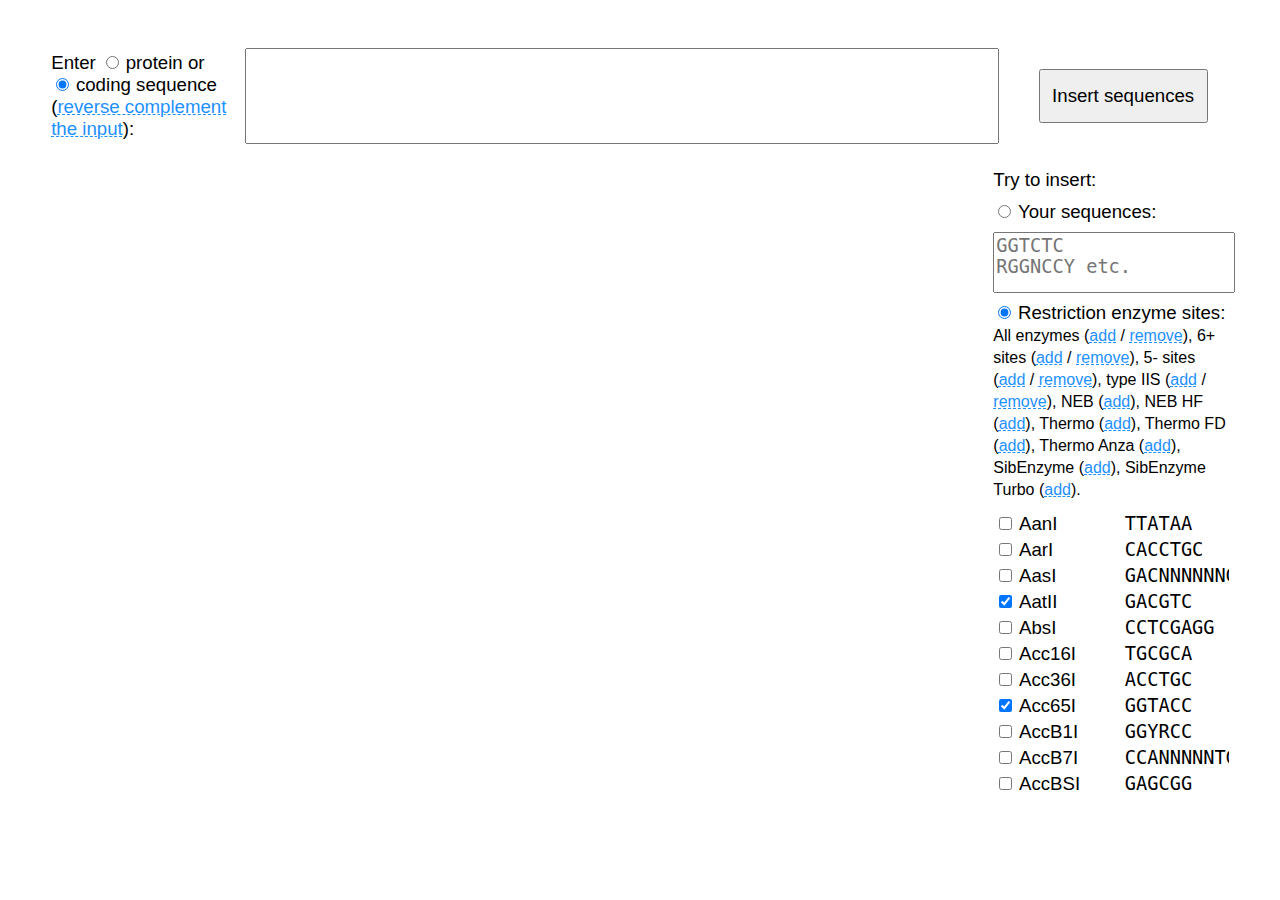
==== cds-pattern/index.html @ 1bee8db4 "Add files via upload" ====
﻿<!DOCTYPE html>
<html lang="en">
<head>
    <meta charset="UTF-8">
    <title>CDS subsequence inserter</title>
    <link rel="stylesheet" href="re.css">
</head>
<body>
    <div id="wrapper"><div id="wrapper-pad">
        <div class="header">
            <span>Enter <input type="radio" id="in-prot-radio" name="input-type"><label for="in-prot-radio">protein</label> or<br/>
            <input type="radio" id="in-cds-radio" name="input-type" checked><label for="in-cds-radio">coding sequence</label><span class="rev-comp-link">
            <br>(<span class="action-link" onclick="rev_comp_input()">reverse complement<br>the input</span>)</span>:</span>
            <textarea id="in-seq"></textarea>
            <div id="calculate-wrapper"><button id="calculate" onclick="calculate()">Insert sequences</button></div>
        </div>
        <div class="body">
            <table id="results"></table>
            <div class="body-right">
                <div>Try to insert:</div>
                <div><input type="radio" name="re-or-seq" id="custom-seq-radio"><label for="custom-seq-radio">Your sequences:</label></div>
                <textarea id="custom-seq" placeholder="GGTCTC&#013;RGGNCCY etc." onclick="document.getElementById('custom-seq-radio').checked = true"></textarea>
                <div><input type="radio" name="re-or-seq" id="re-radio" checked><label for="re-radio">Restriction enzyme sites:<br/>
                    <span style="font-size: 12pt; line-height: normal;">
                    All enzymes (<span data-subset="all" onclick="select_subset(this)" class="action-link">add</span> / <span data-subset="all" onclick="deselect_subset(this)" class="action-link">remove</span>),
                    6+ sites (<span data-subset="6-plus" onclick="select_subset(this)" class="action-link">add</span> / <span data-subset="6-plus" onclick="deselect_subset(this)" class="action-link">remove</span>),
                    5- sites (<span data-subset="5-minus" onclick="select_subset(this)" class="action-link">add</span> / <span data-subset="5-minus" onclick="deselect_subset(this)" class="action-link">remove</span>),
                    type IIS (<span data-subset="IIS" onclick="select_subset(this)" class="action-link">add</span> / <span data-subset="IIS" onclick="deselect_subset(this)"" class="action-link">remove</span>),
                    NEB (<span data-subset="NEB" onclick="select_subset(this)" class="action-link">add</span>),
                    NEB HF (<span data-subset="NEB-HF" onclick="select_subset(this)" class="action-link">add</span>),
                    Thermo (<span data-subset="Thermo" onclick="select_subset(this)" class="action-link">add</span>),
                    Thermo FD (<span data-subset="Thermo-FD" onclick="select_subset(this)" class="action-link">add</span>),
                    Thermo Anza (<span data-subset="Thermo-Anza" onclick="select_subset(this)" class="action-link">add</span>),
                    SibEnzyme (<span data-subset="SibEnzyme" onclick="select_subset(this)" class="action-link">add</span>),
                    SibEnzyme Turbo (<span data-subset="SibEnzyme-Turbo" onclick="select_subset(this)" class="action-link">add</span>).
                </span></label></div>
                <table id="restriction-enzymes" style="display: block; overflow-y: scroll;"></table>
            </div>
        </div>
    </div></div>
    <div id="crosshair"></div>
    <script src="re_list.js"></script>
    <script src="fit_restriction_site.js"></script>
    <script src="re.js"></script>
</body>
</html>
---- cds-pattern/re.css ----
﻿body {
    margin: 0;
    box-sizing: content-box;
    display: flex;
    flex-direction: column;
    font-size: 14pt;
    font-family: Arial, Helvetica, sans-serif;
}
#wrapper {
    width: 100%;
    height: 100vh;
}
#wrapper-pad {
    padding: 4%;
    display: flex;
    flex-direction: column;
    gap: 1.5em
}
#calculate-wrapper {
    flex-grow: 1;
    display: flex;
    flex-direction: column;
    align-items: center;
}
#calculate {
    height: 6vh;
    font-size: 14pt;
    width: 80%;
}
textarea {
    font-size: 14pt;
}
#in-seq {
    resize: none;
    height: 100%;
    flex-grow: 10;
    font-size: 12pt;
} 
div {
    flex-direction: row;
}
.header {
    width: 100%;
    height: 10vh;
    display: flex;
    align-items: center;
    gap: 1em;
}
.rev-comp-link {
    display: none;
}
input#in-cds-radio:checked ~ .rev-comp-link {
    display: inline;
}
.body {
    flex-direction: row;
    display: flex;
    gap: 1em;
}
.body-right {
    width: 20%;
    height: 70vh;
    display: flex;
    flex-direction: column;
    gap: 0.5em;
}
#custom-seq {
    resize: none;
    width: 100%;
    min-height: 5ex;
}
span.highlight {
    background-color: greenyellow;
}
table#results {
    display: block;
    overflow: scroll;
    height: 70vh;
    font-family: monospace;
    font-size: 12pt;
    white-space: pre;
    width: 80%;
    border-collapse: collapse;
}
table#results > tr:first-child {
    background-color: white;
}
table#results > tr:first-child > th:first-child {
    background-color: white;
    z-index: 4;
    left: 0;
}
table#results > tr:first-child > th {
    padding-bottom: 5px;
}
#results th {
    top: 0;
    position: sticky;
    background-color: white;
    z-index: 3;
}
tr > td:first-child {
    left: 0;
    position: sticky;
    background-color: white;
    z-index: 2;
    padding-left: 0.5em;
    padding-right: 0.5em;
    white-space: nowrap;
}
tr:not(:first-child) {
    box-sizing: border-box;
    border-top: 1px solid rgba(0,0,0,0.15);
    border-bottom: 1px solid rgba(0,0,0,0.15);
}
#results tr > td:first-child {
    font-weight: bold;
}
#restriction-enzymes td {
    padding-left: 0;
}
th {
    text-align: left;
}
th#table-topleft {
    font-family: Arial;
    font-weight: normal;
    font-size: 10pt;
    text-align: center;
    vertical-align: bottom;
    padding-right: 0.2em
}
label {
    padding-left: 0.2em;
}
button {
    user-select: none;
}
.action-link {
    color: dodgerblue;
    text-decoration: 1px dashed underline;
    cursor: pointer;
    user-select: none;
}
.action-link:hover {
    color: royalblue;
}
#crosshair {
    display: none;
    position: absolute;
    top: 100px;
    left: 100px;
    height: 500px;
    font-family: monospace;
    font-size: 12pt;
    width: 1ch;
    background-color: rgba(0,0,0,0.04);
    z-index: 999;
    pointer-events: none;
    border-left: 1px solid rgba(0,0,0,0.15);
    border-right: 1px solid rgba(0,0,0,0.15);
}
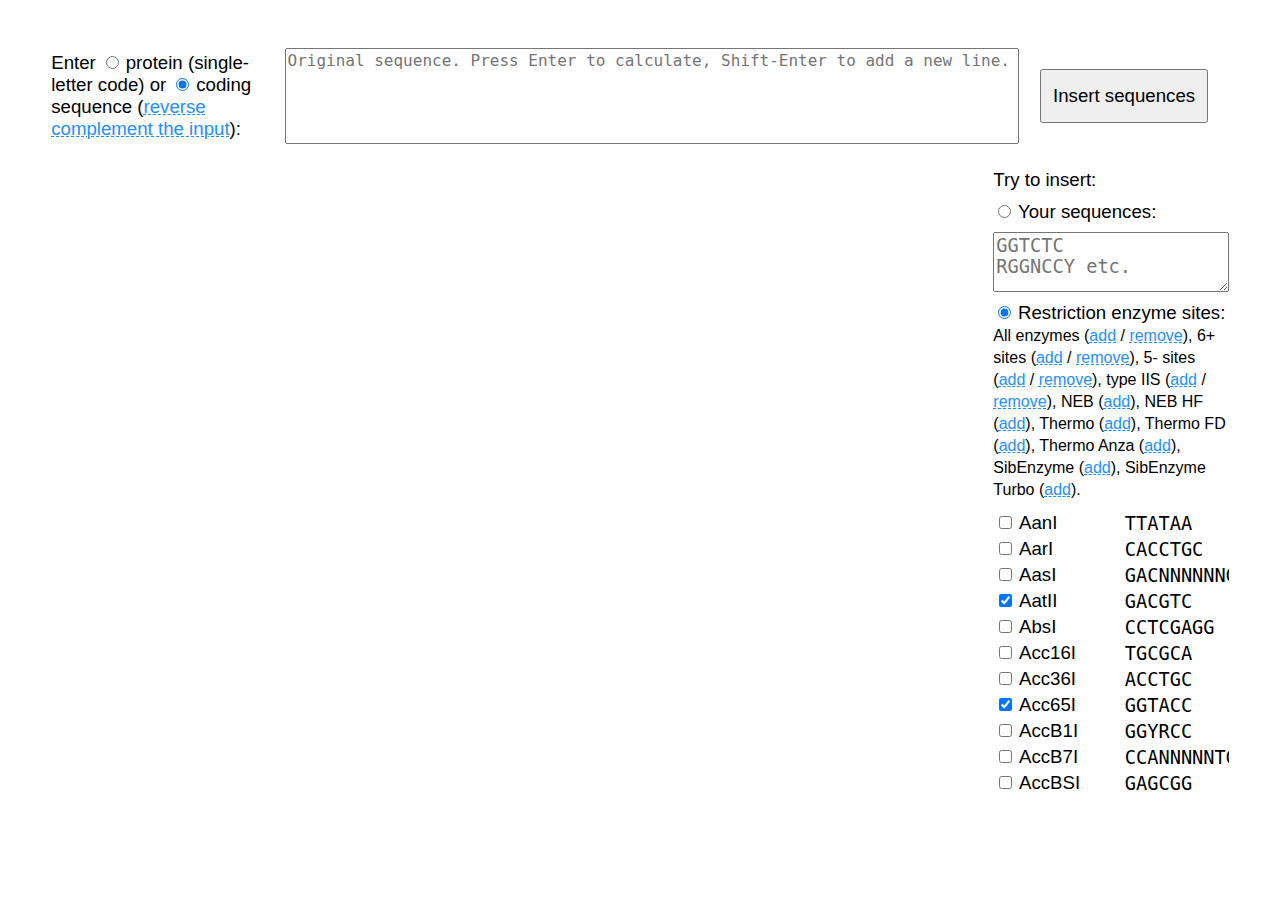
==== commit b116c269: "several usability tweaks" ====
--- a/cds-pattern/index.html
+++ b/cds-pattern/index.html
@@ -8,19 +8,19 @@
 <body>
     <div id="wrapper"><div id="wrapper-pad">
         <div class="header">
-            <span>Enter <input type="radio" id="in-prot-radio" name="input-type"><label for="in-prot-radio">protein</label> or<br/>
+            <div class="prompt noselect">Enter <input type="radio" id="in-prot-radio" name="input-type"><label for="in-prot-radio">protein (single-letter code)</label> or
             <input type="radio" id="in-cds-radio" name="input-type" checked><label for="in-cds-radio">coding sequence</label><span class="rev-comp-link">
-            <br>(<span class="action-link" onclick="rev_comp_input()">reverse complement<br>the input</span>)</span>:</span>
-            <textarea id="in-seq"></textarea>
+            (<span class="action-link" onclick="rev_comp_input()">reverse complement the input</span>)</span>:</div>
+            <textarea id="in-seq" placeholder="Original sequence. Press Enter to calculate, Shift-Enter to add a new line."></textarea>
             <div id="calculate-wrapper"><button id="calculate" onclick="calculate()">Insert sequences</button></div>
         </div>
         <div class="body">
             <table id="results"></table>
             <div class="body-right">
-                <div>Try to insert:</div>
-                <div><input type="radio" name="re-or-seq" id="custom-seq-radio"><label for="custom-seq-radio">Your sequences:</label></div>
+                <div class="noselect">Try to insert:</div>
+                <div class="noselect"><input type="radio" name="re-or-seq" id="custom-seq-radio"><label for="custom-seq-radio">Your sequences:</label></div>
                 <textarea id="custom-seq" placeholder="GGTCTC&#013;RGGNCCY etc." onclick="document.getElementById('custom-seq-radio').checked = true"></textarea>
-                <div><input type="radio" name="re-or-seq" id="re-radio" checked><label for="re-radio">Restriction enzyme sites:<br/>
+                <div class="noselect"><input type="radio" name="re-or-seq" id="re-radio" checked><label for="re-radio">Restriction enzyme sites:<br/>
                     <span style="font-size: 12pt; line-height: normal;">
                     All enzymes (<span data-subset="all" onclick="select_subset(this)" class="action-link">add</span> / <span data-subset="all" onclick="deselect_subset(this)" class="action-link">remove</span>),
                     6+ sites (<span data-subset="6-plus" onclick="select_subset(this)" class="action-link">add</span> / <span data-subset="6-plus" onclick="deselect_subset(this)" class="action-link">remove</span>),
--- a/cds-pattern/re.css
+++ b/cds-pattern/re.css
@@ -44,7 +44,9 @@
     height: 10vh;
     display: flex;
     align-items: center;
-    gap: 1em;
+}
+.prompt {
+    max-width: 12.5em;
 }
 .rev-comp-link {
     display: none;
@@ -65,9 +67,10 @@
     gap: 0.5em;
 }
 #custom-seq {
-    resize: none;
+    resize: vertical;
+    box-sizing: border-box;
     width: 100%;
-    min-height: 5ex;
+    min-height: 5.5ex;
 }
 span.highlight {
     background-color: greenyellow;
@@ -116,6 +119,9 @@
 #results tr > td:first-child {
     font-weight: bold;
 }
+#restriction-enzymes {
+    flex: 1;
+}
 #restriction-enzymes td {
     padding-left: 0;
 }
@@ -132,6 +138,9 @@
 }
 label {
     padding-left: 0.2em;
+}
+.noselect {
+    user-select: none;
 }
 button {
     user-select: none;
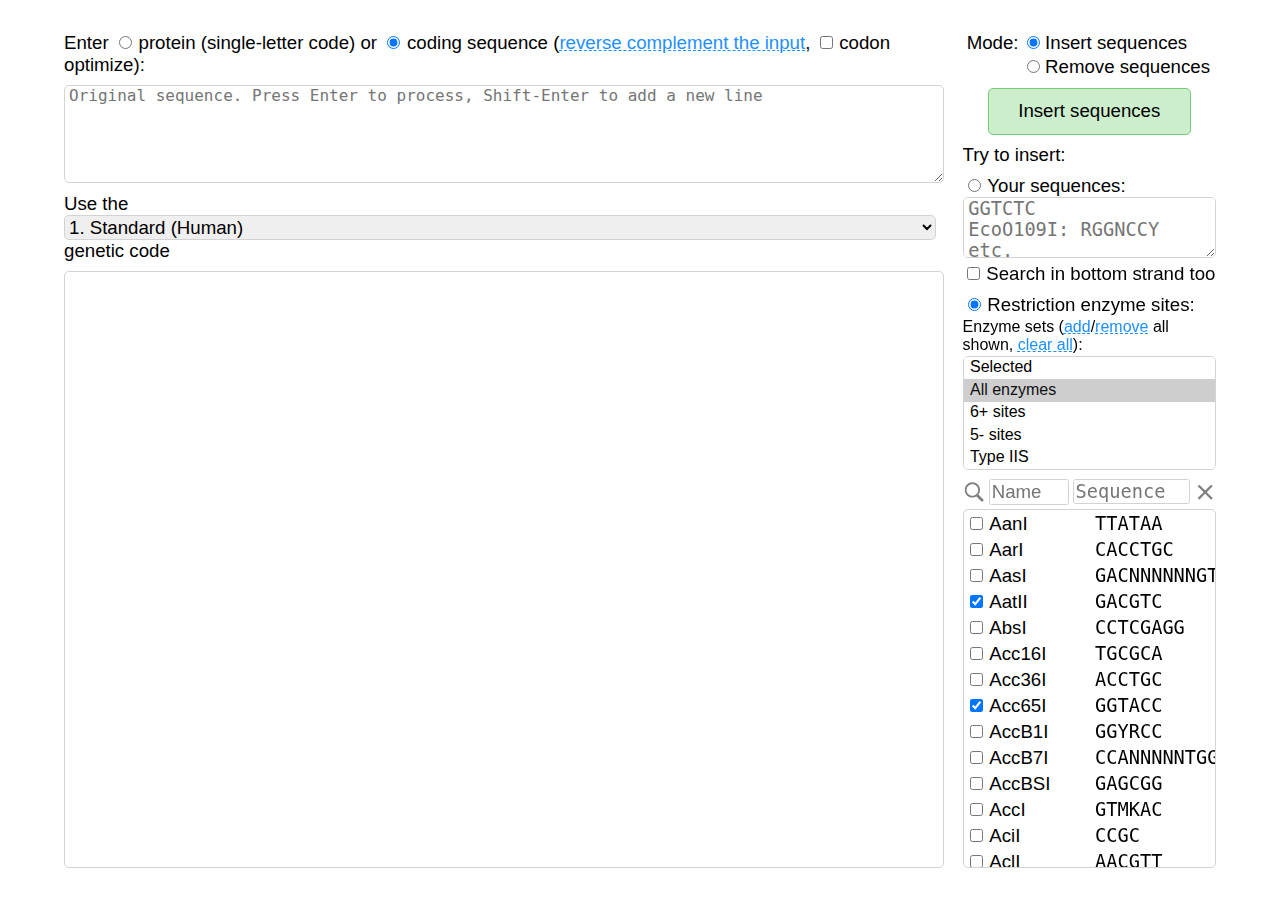
==== commit 8f92b02a: "can now remove sequences" ====
--- a/cds-pattern/index.html
+++ b/cds-pattern/index.html
@@ -6,39 +6,80 @@
     <link rel="stylesheet" href="re.css">
 </head>
 <body>
-    <div id="wrapper"><div id="wrapper-pad">
-        <div class="header">
+    <div id="wrapper">
+        <div class="body-left">
             <div class="prompt noselect">Enter <input type="radio" id="in-prot-radio" name="input-type"><label for="in-prot-radio">protein (single-letter code)</label> or
-            <input type="radio" id="in-cds-radio" name="input-type" checked><label for="in-cds-radio">coding sequence</label><span class="rev-comp-link">
-            (<span class="action-link" onclick="rev_comp_input()">reverse complement the input</span>)</span>:</div>
-            <textarea id="in-seq" placeholder="Original sequence. Press Enter to calculate, Shift-Enter to add a new line."></textarea>
-            <div id="calculate-wrapper"><button id="calculate" onclick="calculate()">Insert sequences</button></div>
+                <input type="radio" id="in-cds-radio" name="input-type" checked><label for="in-cds-radio">coding sequence</label><span class="rev-comp-link"> (<span class="action-link" onclick="rev_comp_input()">reverse complement the input</span>,
+                <input type="checkbox" name="codon-optimize" id="codon-optimize"><label for="codon-optimize">codon optimize</label>)</span>:</div>
+            <textarea id="in-seq" placeholder="Original sequence. Press Enter to process, Shift-Enter to add a new line"></textarea>
+            <div>
+                Use the
+                <select id="gen-code">
+                    <optgroup label="1. Standard (codon frequencies):"></optgroup>
+                </select>
+                genetic code
+            </div>
+            <!-- <div class="insert">Order by name/position</div> -->
+            <table id="results"></table>
         </div>
-        <div class="body">
-            <table id="results"></table>
-            <div class="body-right">
-                <div class="noselect">Try to insert:</div>
-                <div class="noselect"><input type="radio" name="re-or-seq" id="custom-seq-radio"><label for="custom-seq-radio">Your sequences:</label></div>
-                <textarea id="custom-seq" placeholder="GGTCTC&#013;RGGNCCY etc." onclick="document.getElementById('custom-seq-radio').checked = true"></textarea>
-                <div class="noselect"><input type="radio" name="re-or-seq" id="re-radio" checked><label for="re-radio">Restriction enzyme sites:<br/>
-                    <span style="font-size: 12pt; line-height: normal;">
-                    All enzymes (<span data-subset="all" onclick="select_subset(this)" class="action-link">add</span> / <span data-subset="all" onclick="deselect_subset(this)" class="action-link">remove</span>),
-                    6+ sites (<span data-subset="6-plus" onclick="select_subset(this)" class="action-link">add</span> / <span data-subset="6-plus" onclick="deselect_subset(this)" class="action-link">remove</span>),
-                    5- sites (<span data-subset="5-minus" onclick="select_subset(this)" class="action-link">add</span> / <span data-subset="5-minus" onclick="deselect_subset(this)" class="action-link">remove</span>),
-                    type IIS (<span data-subset="IIS" onclick="select_subset(this)" class="action-link">add</span> / <span data-subset="IIS" onclick="deselect_subset(this)"" class="action-link">remove</span>),
-                    NEB (<span data-subset="NEB" onclick="select_subset(this)" class="action-link">add</span>),
-                    NEB HF (<span data-subset="NEB-HF" onclick="select_subset(this)" class="action-link">add</span>),
-                    Thermo (<span data-subset="Thermo" onclick="select_subset(this)" class="action-link">add</span>),
-                    Thermo FD (<span data-subset="Thermo-FD" onclick="select_subset(this)" class="action-link">add</span>),
-                    Thermo Anza (<span data-subset="Thermo-Anza" onclick="select_subset(this)" class="action-link">add</span>),
-                    SibEnzyme (<span data-subset="SibEnzyme" onclick="select_subset(this)" class="action-link">add</span>),
-                    SibEnzyme Turbo (<span data-subset="SibEnzyme-Turbo" onclick="select_subset(this)" class="action-link">add</span>).
-                </span></label></div>
-                <table id="restriction-enzymes" style="display: block; overflow-y: scroll;"></table>
+        <div class="body-right">
+            <div class="mode-select noselect">
+                <div>Mode: </div>
+                <div style="display: flex; flex-direction: column; gap: .1em;">
+                    <div><input type="radio" id="mode-insert" name="mode" checked><label for="mode-insert">Insert sequences</label></div>
+                    <div><input type="radio" id="mode-remove" name="mode"><label for="mode-remove">Remove sequences</label></div>
+                </div>
+            </div>
+            <div id="calculate-wrapper">
+                <button id="calculate" class="insert" onclick="calculate()">Insert sequences</button>
+                <button id="calculate" class="remove" onclick="calculate()">Remove sequences</button>
+            </div>
+            <div class="noselect insert">Try to insert:</div>
+            <div class="remove">Replace at least <input type="number" min="1" value="1" id="n-replacements"> nts</div>
+            <div class="noselect remove">Try to remove:</div>
+            <div class="noselect">
+                <input type="radio" name="re-or-seq" id="custom-seq-radio"><label for="custom-seq-radio">Your sequences:</label>
+                <textarea id="custom-seq" placeholder="GGTCTC&#013;EcoO109I: RGGNCCY etc." onclick="document.getElementById('custom-seq-radio').checked = true"></textarea>
+                <input type="checkbox" id="seqs-bottom-strand"><label for="seqs-bottom-strand">Search in bottom strand too</label>
+            </div>
+            <div class="re-box noselect">
+                <div><input type="radio" name="re-or-seq" id="re-radio" checked><label for="re-radio">Restriction enzyme sites:</label></div>
+                <div style="font-size: 12pt;">Enzyme sets
+                (<span onclick="select_shown_res(true)" class="action-link">add</span>/<span onclick="select_shown_res(false)" class="action-link">remove</span> all shown,
+                <span onclick="clear_re_set()" class="action-link">clear all</span>):</div>
+                <select name="re-set" oninput="show_re_set()" onclick="show_re_set()" size="5">
+                    <option id="selected-res" selected>Selected</option>
+                    <option id="all" selected>All enzymes</option>
+                    <option id="6-plus">6+ sites</option>
+                    <option id="5-minus">5- sites</option>
+                    <option id="IIS">Type IIS</option>
+                    <option id="NEB">NEB</option>
+                    <option id="NEB-HF">NEB HF</option>
+                    <option id="Thermo">Thermo</option>
+                    <option id="Thermo-FD">Thermo FD</option>
+                    <option id="Thermo-Anza">Thermo Anza</option>
+                    <option id="SibEnzyme">SibEnzyme</option>
+                    <option id="SibEnzyme-Turbo">SibEnzyme Turbo</option>
+                </select>
+            </div>
+            <div class="re-list-wrapper">
+                <div style="display: flex; gap: 0.2em; align-items: baseline; padding-bottom: 0.2em;">
+                    <svg xmlns="http://www.w3.org/2000/svg" viewBox="0 0 50 50" style="width: 1.2em; fill: gray; align-self: center">
+                        <path d="M 21 3 C 11.601563 3 4 10.601563 4 20 C 4 29.398438 11.601563 37 21 37 C 24.355469 37 27.460938 36.015625 30.09375 34.34375 L 42.375 46.625 L 46.625 42.375 L 34.5 30.28125 C 36.679688 27.421875 38 23.878906 38 20 C 38 10.601563 30.398438 3 21 3 Z M 21 7 C 28.199219 7 34 12.800781 34 20 C 34 27.199219 28.199219 33 21 33 C 13.800781 33 8 27.199219 8 20 C 8 12.800781 13.800781 7 21 7 Z"></path>
+                    </svg>
+                    <input type="text" id="name-filter" oninput="show_re_set()" onfocus="show_re_set()" onblur="show_re_set()" style="flex-grow: 2;" placeholder="Name">
+                    <input type="text" id="seq-filter" oninput="show_re_set()" onfocus="show_re_set()" onblur="show_re_set()" style="flex-grow: 3; font-family: monospace;" placeholder="Sequence">
+                    <svg xmlns="http://www.w3.org/2000/svg" viewBox="2.5 2.5 10 10" style="width: 1.2em; fill: gray; align-self: center" onclick="reset_filters()">
+                        <path fill-rule="evenodd" clip-rule="evenodd" d="M6.79289 7.49998L4.14645 4.85353L4.85355 4.14642L7.5 6.79287L10.1464 4.14642L10.8536 4.85353L8.20711 7.49998L10.8536 10.1464L10.1464 10.8535L7.5 8.20708L4.85355 10.8535L4.14645 10.1464L6.79289 7.49998Z"></path>
+                    </svg>
+                </div>
+                <table id="restriction-enzymes" style="flex: 1; display: block; overflow-y: scroll;"></table>
             </div>
         </div>
-    </div></div>
+    </div>
     <div id="crosshair"></div>
+    <script src="transl_tables.js"></script>
+    <script src="codon_freqs.js"></script>
     <script src="re_list.js"></script>
     <script src="fit_restriction_site.js"></script>
     <script src="re.js"></script>
--- a/cds-pattern/re.css
+++ b/cds-pattern/re.css
@@ -1,4 +1,8 @@
-﻿body {
+﻿:root {
+    --gaps: 0.5em;
+}
+
+body {
     margin: 0;
     box-sizing: content-box;
     display: flex;
@@ -9,21 +13,20 @@
 #wrapper {
     width: 100%;
     height: 100vh;
-}
-#wrapper-pad {
-    padding: 4%;
-    display: flex;
-    flex-direction: column;
-    gap: 1.5em
-}
+    padding: 2.5% 5%;
+    box-sizing: border-box;
+    display: flex;
+    flex-direction: row;
+    gap: calc(2 * var(--gaps));
+}
+
 #calculate-wrapper {
-    flex-grow: 1;
     display: flex;
     flex-direction: column;
     align-items: center;
 }
 #calculate {
-    height: 6vh;
+    height: 2.5em;
     font-size: 14pt;
     width: 80%;
 }
@@ -31,9 +34,8 @@
     font-size: 14pt;
 }
 #in-seq {
-    resize: none;
-    height: 100%;
-    flex-grow: 10;
+    resize: vertical;
+    min-height: 6em;
     font-size: 12pt;
 } 
 div {
@@ -45,26 +47,70 @@
     display: flex;
     align-items: center;
 }
-.prompt {
-    max-width: 12.5em;
-}
 .rev-comp-link {
     display: none;
 }
 input#in-cds-radio:checked ~ .rev-comp-link {
     display: inline;
 }
-.body {
-    flex-direction: row;
-    display: flex;
-    gap: 1em;
+.body-left {
+    inline-size: 0;
+    flex: 1 0 0;
+    display: flex;
+    flex-direction: column;
+    gap: var(--gaps);
 }
 .body-right {
-    width: 20%;
-    height: 70vh;
-    display: flex;
-    flex-direction: column;
-    gap: 0.5em;
+    inline-size: 0;
+    flex: 0 0 22%;
+    display: flex;
+    flex-direction: column;
+    gap: var(--gaps);
+    overflow: hidden;
+}
+.mode-select {
+    display: flex;
+    justify-content: center;
+    line-height: 1.2;
+    gap: 0.2em;
+}
+.mode-select label {
+    border-radius: 0.2em;
+    padding: 0.1em;
+}
+.insert {
+    display: none;
+}
+.remove {
+    display: none;
+}
+#wrapper:has(#mode-insert:checked) .insert {
+    display: initial;
+}
+#wrapper:has(#mode-remove:checked) .remove {
+    display: initial;
+}
+button.insert {
+    background-color: #cec;
+    border-color: #7c7;
+}
+button.insert:hover {
+    background-color: #ada;
+    border-color: #5a5;
+}
+button.insert:active {
+    background-color: #d8f8d8;
+}
+button.remove {
+    background-color: #fbb;
+    border-color: #d88;
+}
+button.remove:hover {
+    background-color: #eaa;
+    border-color: #b66;
+}
+button.remove:active {
+    background-color: #fdd;
 }
 #custom-seq {
     resize: vertical;
@@ -72,17 +118,39 @@
     width: 100%;
     min-height: 5.5ex;
 }
+.re-box {
+    display: flex;
+    flex-direction: column;
+    gap: 0.1em;
+}
+select[name=re-set] {
+    width: 100%;
+    font-size: 12pt;
+}
+select[name=re-set] option {
+    padding: 0.1em 0.4em;
+}
 span.highlight {
-    background-color: greenyellow;
+    border-radius: 0.2em;
+}
+span.highlight-insert {
+    background-color: lightgreen;
+}
+span.highlight-remove-outer {
+    /* background-color: #ffd8d8; */
+    outline: 1px solid #ffaaaa;
+}
+span.highlight-remove {
+    background-color: #ffaaaa;
 }
 table#results {
     display: block;
     overflow: scroll;
-    height: 70vh;
+    flex: 1 0 0;
     font-family: monospace;
     font-size: 12pt;
     white-space: pre;
-    width: 80%;
+    width: 100%;
     border-collapse: collapse;
 }
 table#results > tr:first-child {
@@ -94,7 +162,7 @@
     left: 0;
 }
 table#results > tr:first-child > th {
-    padding-bottom: 5px;
+    padding-bottom: 0.2em;
 }
 #results th {
     top: 0;
@@ -107,9 +175,11 @@
     position: sticky;
     background-color: white;
     z-index: 2;
+    white-space: nowrap;
+}
+tr > td:first-child, tr > th:first-child {
     padding-left: 0.5em;
     padding-right: 0.5em;
-    white-space: nowrap;
 }
 tr:not(:first-child) {
     box-sizing: border-box;
@@ -119,8 +189,21 @@
 #results tr > td:first-child {
     font-weight: bold;
 }
-#restriction-enzymes {
+.status-string {
+    padding-left: 0.5em;
+    position: sticky;
+    left: 0;
+    font-weight: bold;
+}
+.re-list-wrapper {
+    display: flex;
+    flex-direction: column;
+    height: 0;
     flex: 1;
+}
+.re-list-wrapper input[type=text] {
+    width: 0;
+    font-size: 100%;
 }
 #restriction-enzymes td {
     padding-left: 0;
@@ -142,8 +225,38 @@
 .noselect {
     user-select: none;
 }
+table, textarea, select, button, input[type=text], input[type=number] {
+    border: 1px solid lightgray;
+    border-radius: 5px;
+}
+input[type=text], input[type=number] {
+    border-radius: 2.5px;
+}
+input[type=number] {
+    font-size: 100%;
+    width: 4ch;
+}
+select:focus, textarea:focus, input[type=text]:focus, input[type=number]:focus {
+    outline: none;
+    border-color: gray;
+}
+textarea {
+    padding: 0 0.25em;
+}
 button {
+    background-color: #eee;
     user-select: none;
+}
+button:hover {
+    border-color: gray;
+    background-color: #ddd;
+}
+button:active {
+    background-color: #eee;
+}
+select {
+    font-family: inherit;
+    font-size: 100%;
 }
 .action-link {
     color: dodgerblue;
